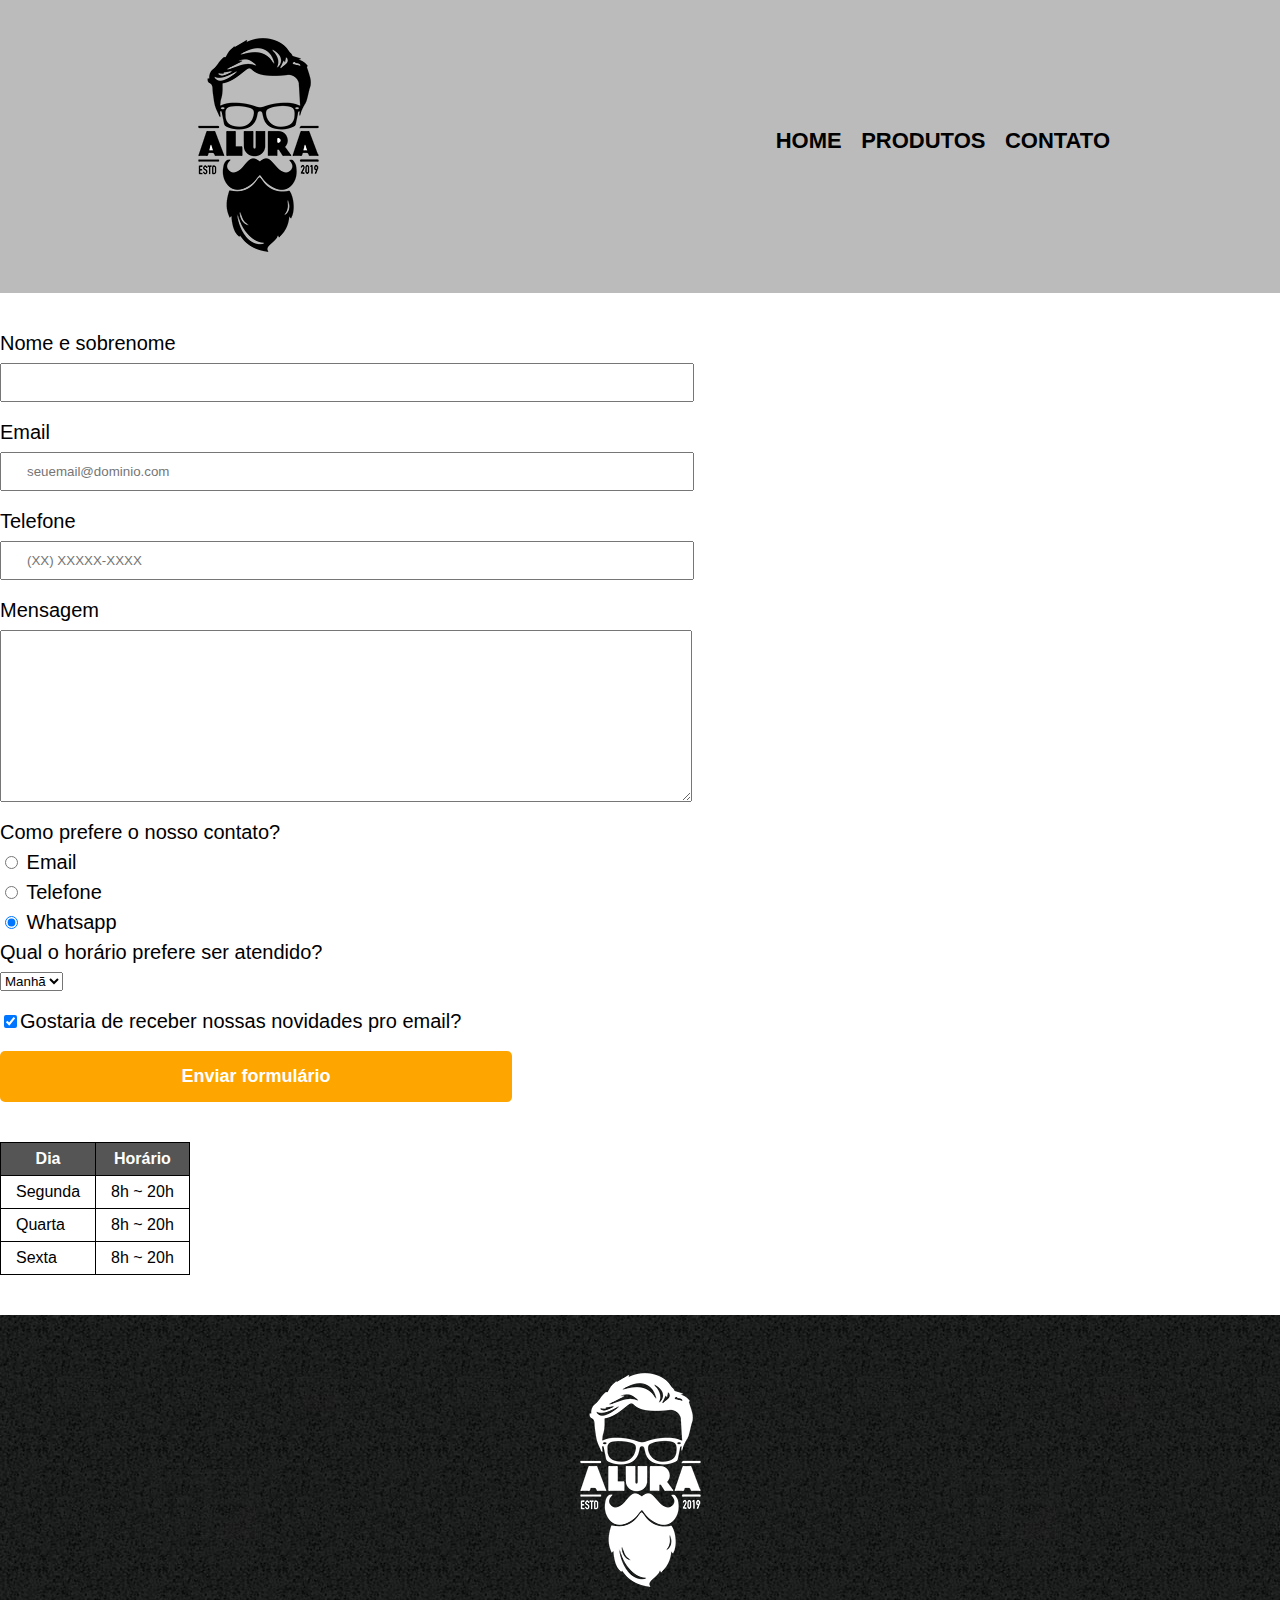
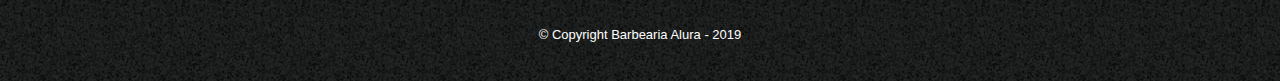
==== contato.html @ ae998003 "initial commit" ====
<!DOCTYPE html>
<html>
	<head>
		<meta charset="UTF-8">
		<title>Contato - Barbearia Alura</title>

		<link rel="stylesheet" href="reset.css">
		<link rel="stylesheet" href="style.css">
	</head>
	<body>
		<header>
			<div class="caixa">
				<h1><img src="logo.png" alt="Logo da Barbearia Alura"></h1>
				
				<nav>
					<ul>
						<li><a href="index.html">Home</a></li>
						<li><a href="produtos.html">Produtos</a></li>
						<li><a href="contato.html">Contato</a></li>
					</ul>
				</nav>
			</div>
		</header>
	
		<main>
			<form>
				<label for="nomesobrenome">Nome e sobrenome</label>
				<input type="text" id="nomesobrenome" class="input-padrao" required>

				<label for="email">Email</label>
				<input type="email" id="email" class="input-padrao" required placeholder="seuemail@dominio.com">

				<label for="telefone">Telefone</label>
				<input type="tel" id="telefone" class="input-padrao" required placeholder="(XX) XXXXX-XXXX">

				<label for="mensagem">Mensagem</label>
				<textarea cols="70" rows="10" id="mensagem" class="input-padrao" required></textarea>

				<fieldset>
					<legend>Como prefere o nosso contato?</legend>
					<label for="radio-email"><input type="radio" name="contato" value="email" id="radio-email"> Email</label>

					<label for="radio-telefone"><input type="radio" name="contato" value="telefone" id="radio-telefone"> Telefone</label>
					
					<label for="radio-whatsapp"><input type="radio" name="contato" value="whatsapp" id="radio-whatsapp" checked> Whatsapp</label>
				</fieldset>

				<fieldset>
					<legend>Qual o horário prefere ser atendido?</legend>
					<select>
						<option>Manhã</option>
						<option>Tarde</option>
						<option>Noite</option>
					</select>
				</fieldset>
				<label class="checkbox"><input type="checkbox" checked>Gostaria de receber nossas novidades pro email?</label>

				<input type="submit" value="Enviar formulário" class="enviar">
			</form>

			<table>
				<thead>
					<tr>
						<th>Dia</th>
						<th>Horário</th>
					</tr>
				</thead>
				<tbody>
					<tr>
						<td>Segunda</td>
						<td>8h ~ 20h</td>
					</tr>
					<tr>
						<td>Quarta</td>
						<td>8h ~ 20h</td>
					</tr>
					<tr>
						<td>Sexta</td>
						<td>8h ~ 20h</td>
					</tr>
				</tbody>
			</table>
		</main>

		<footer>
			<img src="logo-branco.png" alt="Logo da Barbearia Alura">
			<p class="copyright">&copy; Copyright Barbearia Alura - 2019
		</footer>
	</body>
</html>
---- style.css ----
body {
	font-family: 'Montserrat', sans-serif;
}

header {
	background: #BBBBBB;
	padding: 20px 0;
}

.caixa {
	position: relative;
	width: 940px;
	margin:0 auto;
}

nav {
	position: absolute;
	top: 110px;
	right: 0;
}

nav li {
	display: inline;
	margin: 0 0 0 15px;
}

nav a {
	text-transform: uppercase;
	color: #000000;
	font-weight: bold;
	font-size: 22px;
	text-decoration: none;
}

nav a:hover {
	color: #C78C19;
	text-decoration: underline;
}

.produtos {
	width: 940px;
	margin: 0 auto;
	padding: 50px 0;
}

.produtos li {
	display: inline-block;
	text-align: center;
	width: 30%;
	vertical-align: top;
	margin: 0 1.5%;
	padding: 30px 20px;
	box-sizing: border-box;
	border: 2px solid #000000;
	border-radius: 10px;
}

.produtos li:hover {
	border-color: #C78C19;
}

.produtos li:active {
	border-color: #088C19;
}

.produtos li:hover h2 {
	font-size: 34px;
}

.produtos h2 {
	font-size: 30px;
	font-weight: bold;
}

.produto-descricao {
	font-size: 18px;
}

.produto-preco {
	font-size: 22px;
	font-weight: bold;
	margin-top: 10px;
}

footer {
	text-align: center;
	background: url("bg.jpg");
	padding: 40px 0;
}

.copyright {
	color: #FFFFFF;
	font-size: 13px;
	margin-top: 20px;
}

main {
	
}

form {
	margin: 40px 0;
}

form label, form legend {
	display: block;
	font-size: 20px;
	margin: 0 0 10px;
}

.input-padrao {
	display: block;
	margin: 0 0 20px;
	padding: 10px 25px;
	width: 50%;
}

.checkbox {
	margin: 20px 0;
}

.enviar {
	width:40%;
	padding: 15px 0;
	background: orange;
	color: white;
	font-weight: bold;
	font-size: 18px;
	border: none;
	border-radius: 5px;
	transition: 1s all;
	cursor: pointer;
}

.enviar:hover {
	background: darkorange;
	transform: scale(1.2);
}

table {
	margin: 20px 0 40px;
}

thead {
	background: #555555;
	color: white;
	font-weight: bold;
}

td, th {
	border: 1px solid #000000;
	padding: 8px 15px;
}


/* css da página inicial */
.banner {
	width: 100%;
}

.titulo-principal {
	text-align: center;
	font-size: 2em;
	margin: 0 0 1em;
	clear: left;
}

.principal {
	padding: 3em 0;
	background: #FEFEFE;
	width: 940px;
	margin: 0 auto;
}

.principal p {
	margin: 0 0 1em;
}

.principal strong {
	font-weight: bold;
}

.principal em {
	font-style: italic;
}

.utensilios {
	width: 120px;
	float: left;
	margin: 0 20px 20px 0;
}

.mapa {
	padding: 3em 0;
	background: linear-gradient(#FEFEFE, #888888);
}

.mapa-conteudo {
	width: 940px;
	margin: 0 auto;
}

.mapa p {
	margin: 0 0 2em;
	text-align: center;
}

.beneficios {
	padding: 3em 0;
	background: #888888;
}

.conteudo-beneficios {
	width: 640px;
	margin: 0 auto;
}

.lista-beneficios {
	width: 40%;
	display: inline-block;
	vertical-align: top;
}

.itens {
	line-height: 1.5;
}

.itens:first-child {
	font-weight: bold;
}

.itens:before {
	content: "★";
}

.imagem-beneficios {
	width: 60%;
	opacity: 1; 5px
	transition: 400ms;
	box-shadow: 10px 10px 10px 0 #000000;
}

.imagem-beneficios:hover {
	opacity: 0.3;
}

.video {
	width: 560px;
	margin: 2em auto;
}

@media screen and (max-width: 480px) {
	.caixa, .principal, .conteudo-beneficios, .mapa-conteudo, .video {
		width: auto;
	}
	h1 {
		text-align: center;
	}

	nav {
		position: static;
	}

	.lista-beneficios, .imagem-beneficios {
		width: 100%;
	}
}
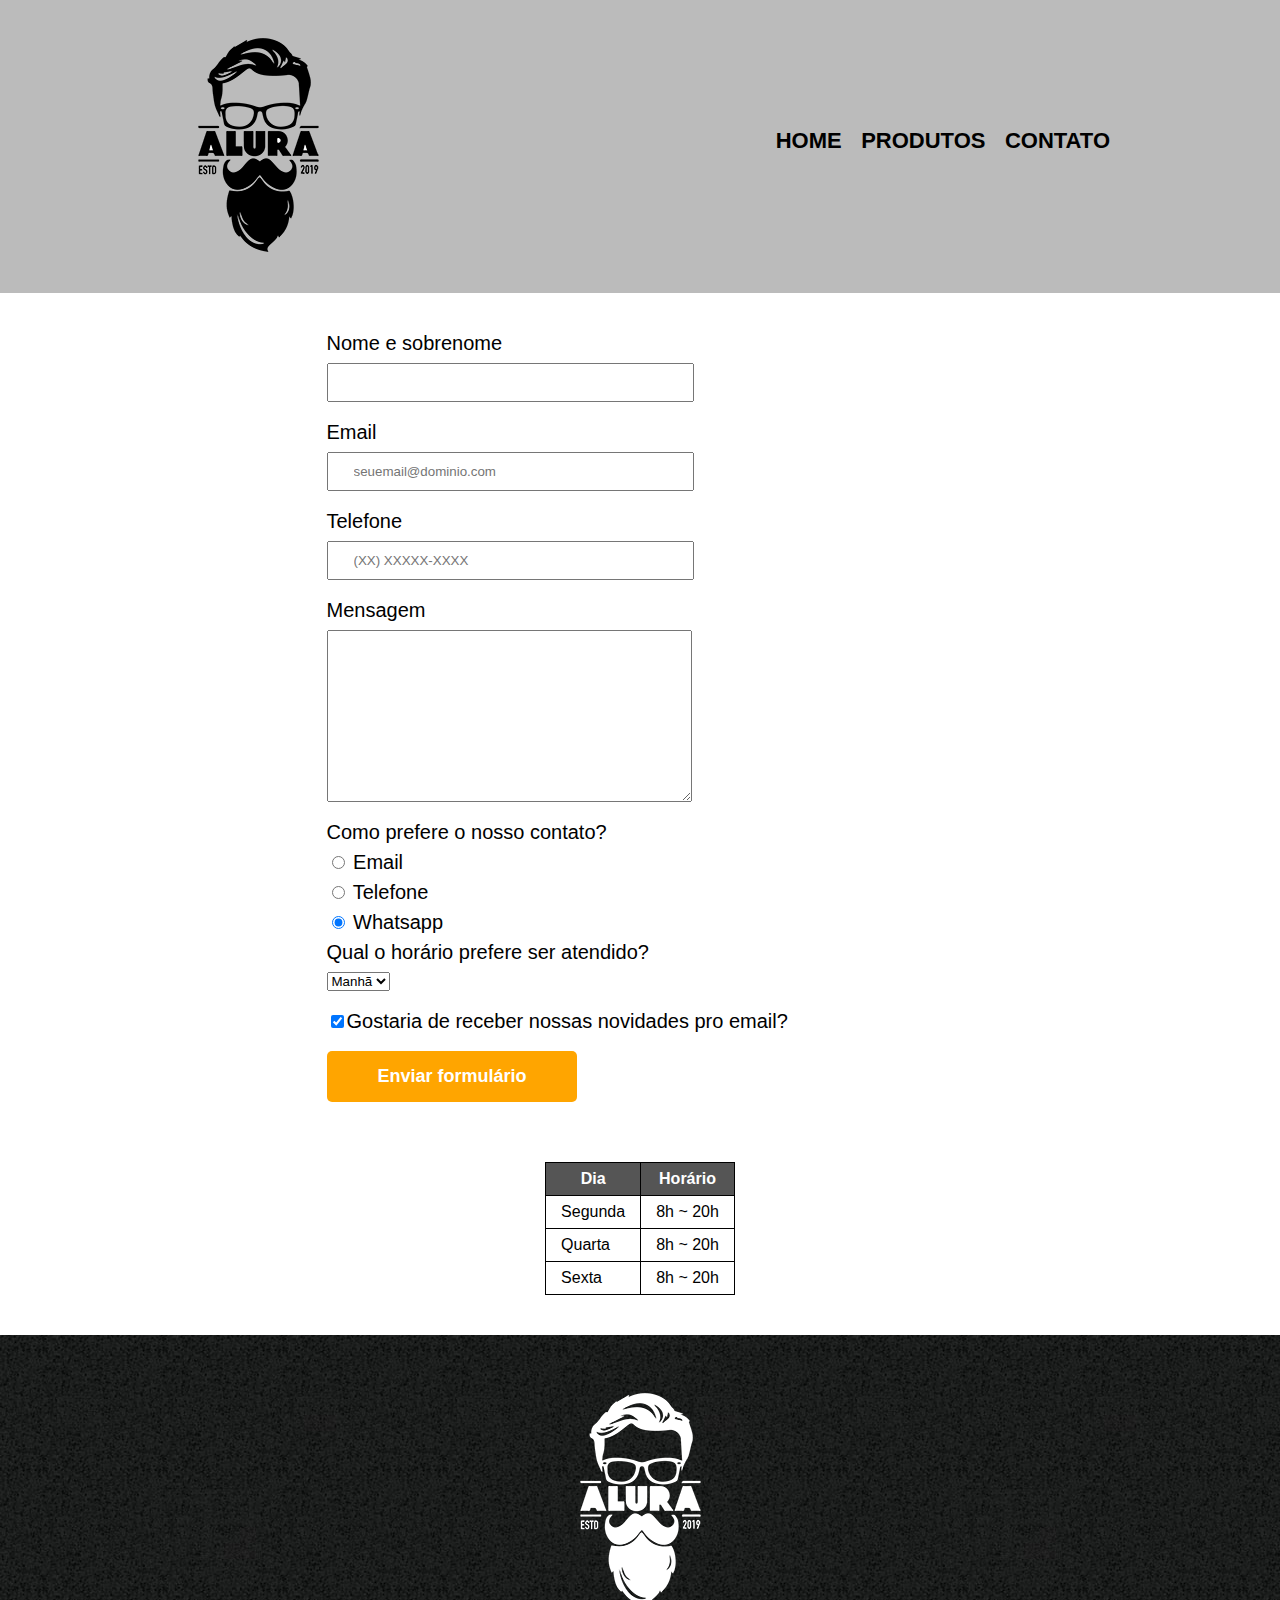
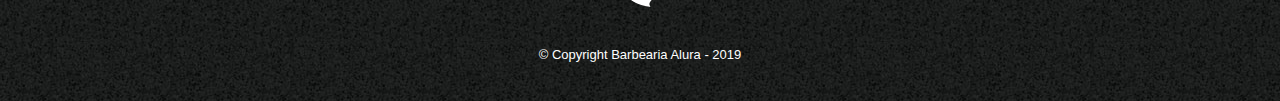
==== commit 0196e4b3: "centering contact page" ====
--- a/contato.html
+++ b/contato.html
@@ -1,90 +1,138 @@
 <!DOCTYPE html>
 <html>
-	<head>
-		<meta charset="UTF-8">
-		<title>Contato - Barbearia Alura</title>
+  <head>
+    <meta charset="UTF-8" />
+    <title>Contato - Barbearia Alura</title>
 
-		<link rel="stylesheet" href="reset.css">
-		<link rel="stylesheet" href="style.css">
-	</head>
-	<body>
-		<header>
-			<div class="caixa">
-				<h1><img src="logo.png" alt="Logo da Barbearia Alura"></h1>
-				
-				<nav>
-					<ul>
-						<li><a href="index.html">Home</a></li>
-						<li><a href="produtos.html">Produtos</a></li>
-						<li><a href="contato.html">Contato</a></li>
-					</ul>
-				</nav>
-			</div>
-		</header>
-	
-		<main>
-			<form>
-				<label for="nomesobrenome">Nome e sobrenome</label>
-				<input type="text" id="nomesobrenome" class="input-padrao" required>
+    <link rel="stylesheet" href="reset.css" />
+    <link rel="stylesheet" href="style.css" />
+  </head>
+  <body>
+    <header>
+      <div class="caixa">
+        <h1><img src="logo.png" alt="Logo da Barbearia Alura" /></h1>
 
-				<label for="email">Email</label>
-				<input type="email" id="email" class="input-padrao" required placeholder="seuemail@dominio.com">
+        <nav>
+          <ul>
+            <li><a href="index.html">Home</a></li>
+            <li><a href="produtos.html">Produtos</a></li>
+            <li><a href="contato.html">Contato</a></li>
+          </ul>
+        </nav>
+      </div>
+    </header>
 
-				<label for="telefone">Telefone</label>
-				<input type="tel" id="telefone" class="input-padrao" required placeholder="(XX) XXXXX-XXXX">
+    <main>
+      <div id="contato-container">
+        <form>
+          <label for="nomesobrenome">Nome e sobrenome</label>
+          <input type="text" id="nomesobrenome" class="input-padrao" required />
 
-				<label for="mensagem">Mensagem</label>
-				<textarea cols="70" rows="10" id="mensagem" class="input-padrao" required></textarea>
+          <label for="email">Email</label>
+          <input
+            type="email"
+            id="email"
+            class="input-padrao"
+            required
+            placeholder="seuemail@dominio.com"
+          />
 
-				<fieldset>
-					<legend>Como prefere o nosso contato?</legend>
-					<label for="radio-email"><input type="radio" name="contato" value="email" id="radio-email"> Email</label>
+          <label for="telefone">Telefone</label>
+          <input
+            type="tel"
+            id="telefone"
+            class="input-padrao"
+            required
+            placeholder="(XX) XXXXX-XXXX"
+          />
 
-					<label for="radio-telefone"><input type="radio" name="contato" value="telefone" id="radio-telefone"> Telefone</label>
-					
-					<label for="radio-whatsapp"><input type="radio" name="contato" value="whatsapp" id="radio-whatsapp" checked> Whatsapp</label>
-				</fieldset>
+          <label for="mensagem">Mensagem</label>
+          <textarea
+            cols="70"
+            rows="10"
+            id="mensagem"
+            class="input-padrao"
+            required
+          ></textarea>
 
-				<fieldset>
-					<legend>Qual o horário prefere ser atendido?</legend>
-					<select>
-						<option>Manhã</option>
-						<option>Tarde</option>
-						<option>Noite</option>
-					</select>
-				</fieldset>
-				<label class="checkbox"><input type="checkbox" checked>Gostaria de receber nossas novidades pro email?</label>
+          <fieldset>
+            <legend>Como prefere o nosso contato?</legend>
+            <label for="radio-email"
+              ><input
+                type="radio"
+                name="contato"
+                value="email"
+                id="radio-email"
+              />
+              Email</label
+            >
 
-				<input type="submit" value="Enviar formulário" class="enviar">
-			</form>
+            <label for="radio-telefone"
+              ><input
+                type="radio"
+                name="contato"
+                value="telefone"
+                id="radio-telefone"
+              />
+              Telefone</label
+            >
 
-			<table>
-				<thead>
-					<tr>
-						<th>Dia</th>
-						<th>Horário</th>
-					</tr>
-				</thead>
-				<tbody>
-					<tr>
-						<td>Segunda</td>
-						<td>8h ~ 20h</td>
-					</tr>
-					<tr>
-						<td>Quarta</td>
-						<td>8h ~ 20h</td>
-					</tr>
-					<tr>
-						<td>Sexta</td>
-						<td>8h ~ 20h</td>
-					</tr>
-				</tbody>
-			</table>
-		</main>
+            <label for="radio-whatsapp"
+              ><input
+                type="radio"
+                name="contato"
+                value="whatsapp"
+                id="radio-whatsapp"
+                checked
+              />
+              Whatsapp</label
+            >
+          </fieldset>
 
-		<footer>
-			<img src="logo-branco.png" alt="Logo da Barbearia Alura">
-			<p class="copyright">&copy; Copyright Barbearia Alura - 2019
-		</footer>
-	</body>
-</html>+          <fieldset>
+            <legend>Qual o horário prefere ser atendido?</legend>
+            <select>
+              <option>Manhã</option>
+              <option>Tarde</option>
+              <option>Noite</option>
+            </select>
+          </fieldset>
+          <label class="checkbox"
+            ><input type="checkbox" checked />Gostaria de receber nossas
+            novidades pro email?</label
+          >
+
+          <input type="submit" value="Enviar formulário" class="enviar" />
+        </form>
+
+        <table>
+          <thead>
+            <tr>
+              <th>Dia</th>
+              <th>Horário</th>
+            </tr>
+          </thead>
+          <tbody>
+            <tr>
+              <td>Segunda</td>
+              <td>8h ~ 20h</td>
+            </tr>
+            <tr>
+              <td>Quarta</td>
+              <td>8h ~ 20h</td>
+            </tr>
+            <tr>
+              <td>Sexta</td>
+              <td>8h ~ 20h</td>
+            </tr>
+          </tbody>
+        </table>
+      </div>
+    </main>
+
+    <footer>
+      <img src="logo-branco.png" alt="Logo da Barbearia Alura" />
+      <p class="copyright">&copy; Copyright Barbearia Alura - 2019</p>
+    </footer>
+  </body>
+</html>
--- a/style.css
+++ b/style.css
@@ -264,4 +264,11 @@
 	.lista-beneficios, .imagem-beneficios {
 		width: 100%;
 	}
+}
+
+#contato-container {
+	display: flex;
+	flex-direction: column;
+	align-items: center;
+	
 }